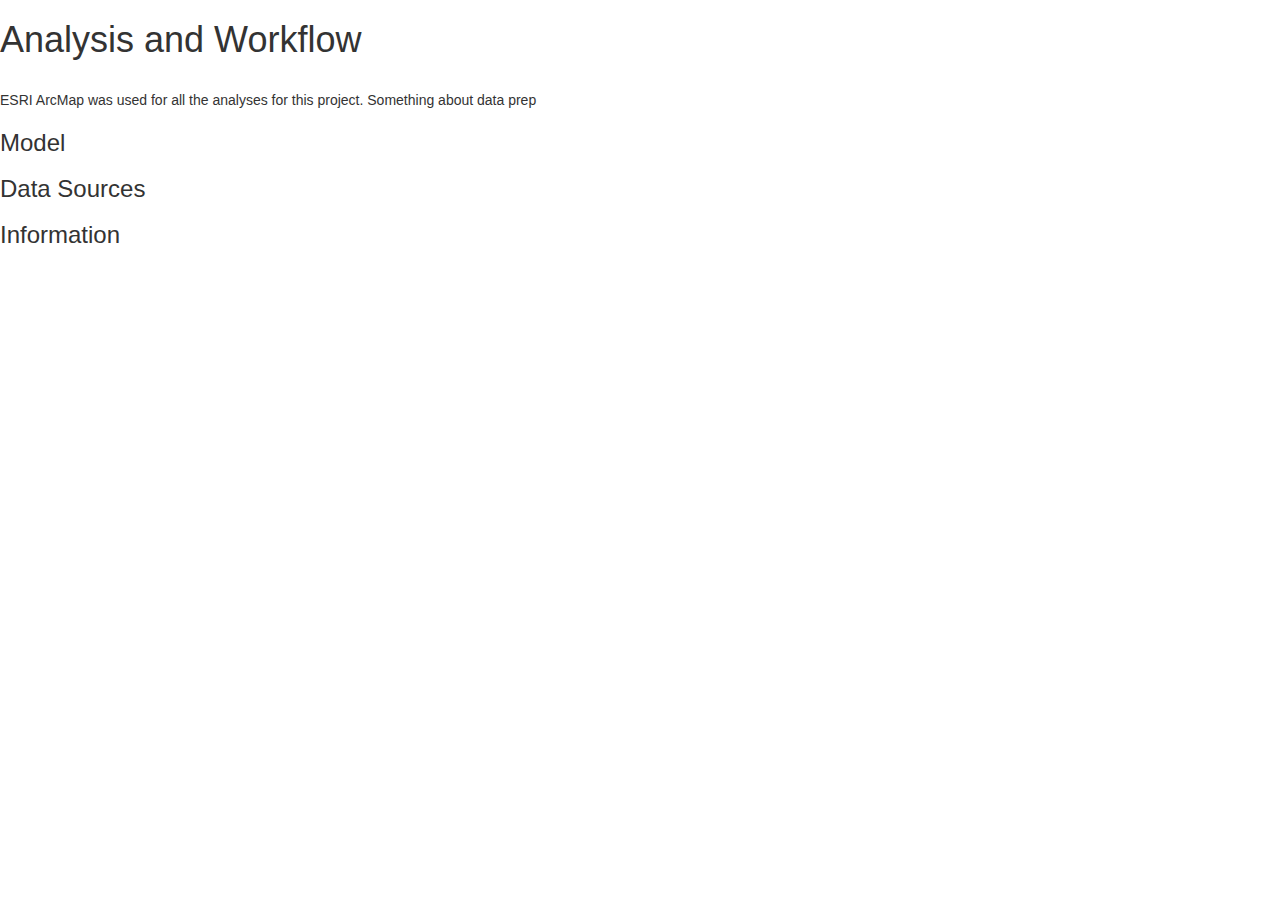
==== Analysis.html @ 52572a13 "first commit" ====
<!DOCTYPE html>
<html>
    <head>
        <meta charset="utf-8">
        <meta name = "description" content = "Watershed Analysis of the St. Paul Campus, University of Minnesota">
        <meta name = "keywords" content = "HTML,CSS,Javascript,ESRI,Hydrology,UMN,ArcMap,Watershed,St.Paul,ESPM5295">
        <meta name = "author" content = "Cara Leitheiser">
        <meta name = "viewport" content = "width=device-width, initial-scale = 1.0">
        <title>ESPM5295 Watershed Analysis</title>
        <link rel="stylesheet" href="https://maxcdn.bootstrapcdn.com/bootstrap/3.3.7/css/bootstrap.min.css">
        <script src="https://ajax.googleapis.com/ajax/libs/jquery/3.2.1/jquery.min.js"></script>
        <script src="https://maxcdn.bootstrapcdn.com/bootstrap/3.3.7/js/bootstrap.min.js"></script>
    </head>
    <body>
        <h1>Analysis and Workflow</h1>
        <br>
        <p>ESRI ArcMap was used for all the analyses for this project. Something about data prep</p>
        <h3>Model</h3>        
        <h3>Data Sources</h3>
        <h3>Information</h3>
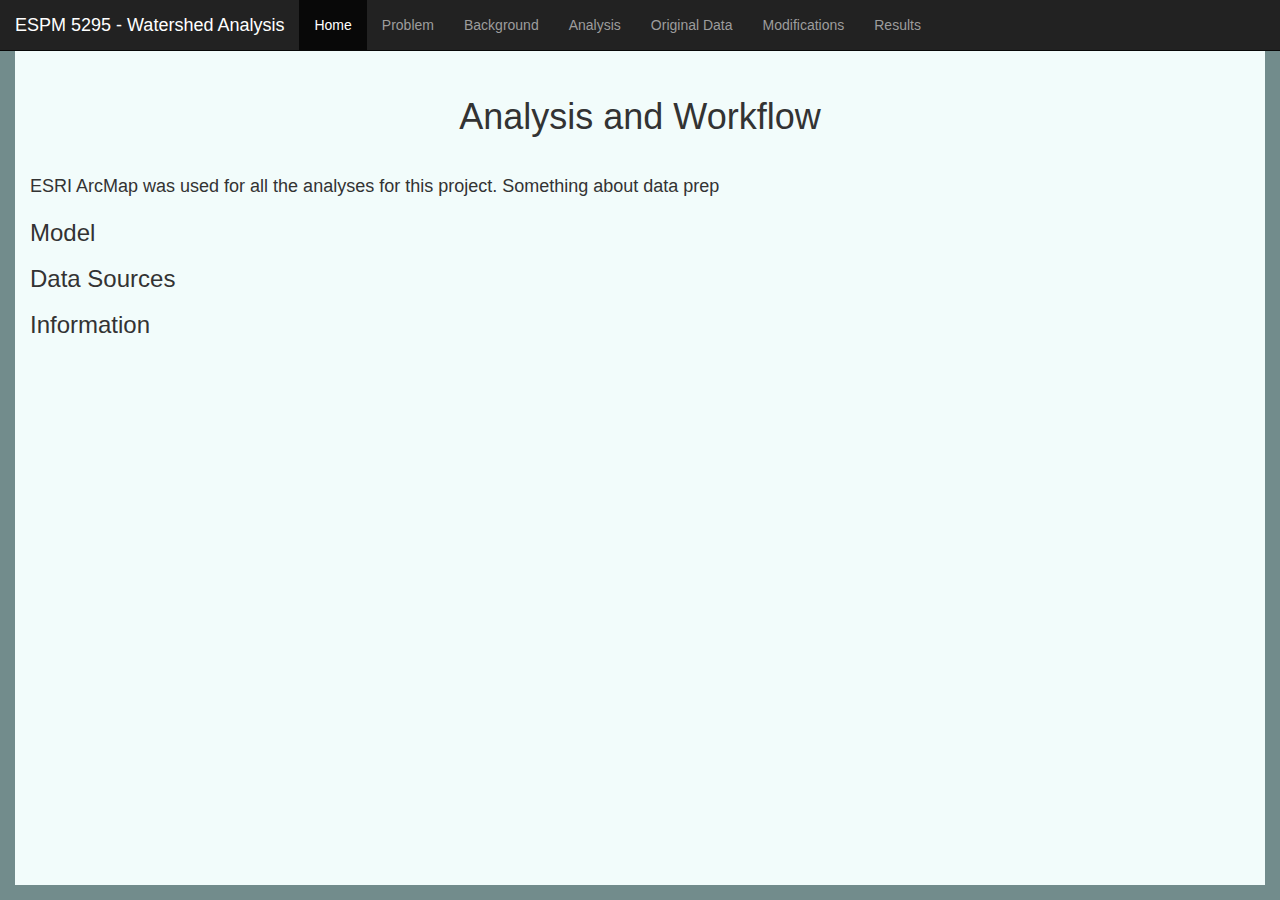
==== commit acd84d93: "links/updates" ====
--- a/Analysis.html
+++ b/Analysis.html
@@ -8,10 +8,40 @@
         <meta name = "viewport" content = "width=device-width, initial-scale = 1.0">
         <title>ESPM5295 Watershed Analysis</title>
         <link rel="stylesheet" href="https://maxcdn.bootstrapcdn.com/bootstrap/3.3.7/css/bootstrap.min.css">
+        <link rel="stylesheet" type="text/css" href="css/main.css"/>
         <script src="https://ajax.googleapis.com/ajax/libs/jquery/3.2.1/jquery.min.js"></script>
         <script src="https://maxcdn.bootstrapcdn.com/bootstrap/3.3.7/js/bootstrap.min.js"></script>
+               <style> body {background-color: #f2fcfb; padding: 30px} </style> 
     </head>
+    
     <body>
+        
+<!-- Navigation bar--> 
+        <nav class="navbar navbar-inverse navbar-fixed-top">
+            <div class="container-fluid">
+                <div class="navbar-header">
+                    <a class="navbar-brand" href="https://giscourses.cfans.umn.edu/espm5295">ESPM 5295 - Watershed Analysis</a>
+                </div>
+                <ul class="nav navbar-nav">
+                    <li class="active"><a href="index.html">Home</a></li>
+                    <li><a href="Problem.html">Problem</a></li>
+                    <li><a href="Background.html">Background</a></li>
+                    <li><a href="Analysis.html">Analysis</a></li>
+                    <li><a href="Original%20Data.html">Original Data</a></li>
+                    <li><a href="Modifications.html">Modifications</a></li>
+                    <li><a href="Results.html">Results</a></li>  
+                </ul>
+            </div>
+        </nav>
+<!--Green border around the page-->        
+        <div id="left"></div>
+        <div id="right"></div>
+        <div id="top"></div>
+        <div id="bottom"></div>
+       
+<!--Start of page-->
+        <br>
+        <br>
         <h1>Analysis and Workflow</h1>
         <br>
         <p>ESRI ArcMap was used for all the analyses for this project. Something about data prep</p>
--- a/css/main.css
+++ b/css/main.css
@@ -0,0 +1,51 @@
+images {
+    display: inline-block;
+    margin-left: auto;
+    margin-right: auto;
+    height: 30px; }
+
+stpaulmap {
+    display: inline-block;
+    margin-left: auto;
+    margin-right: auto;
+    height: 30px;}
+#stpaulmap {text-align: center}
+
+p {font-family: sans-serif; font-size: 18px}
+
+h1 {font-family: sans-serif; text-align: center; line-height: 150%}
+
+/*Border around entire frame*/
+#top, #bottom, #left, #right {
+	background: #728c8c;
+	position: fixed;}
+#left, #right {
+		top: 0; bottom: 0;
+		width: 15px;}
+		#left { left: 0; }
+		#right { right: 0; }		
+#top, #bottom {
+		left: 0; right: 0;
+		height: 15px;}
+		#top { top: 0; }
+		#bottom { bottom: 0; }
+
+/*Image on background page*/
+#img_cont {
+  display: table;
+  width: 95%;
+  margin: 10px auto;}
+
+#img_cont a {
+  display: table-cell;
+  text-align: center;
+  width: 16%;}
+
+#img_cont img {
+  width: 100%;
+  max-width: 325px;
+  border-style: solid;
+  border-width: .5px;
+  border-color: grey;
+  padding: 2px;
+  margin: 10px;}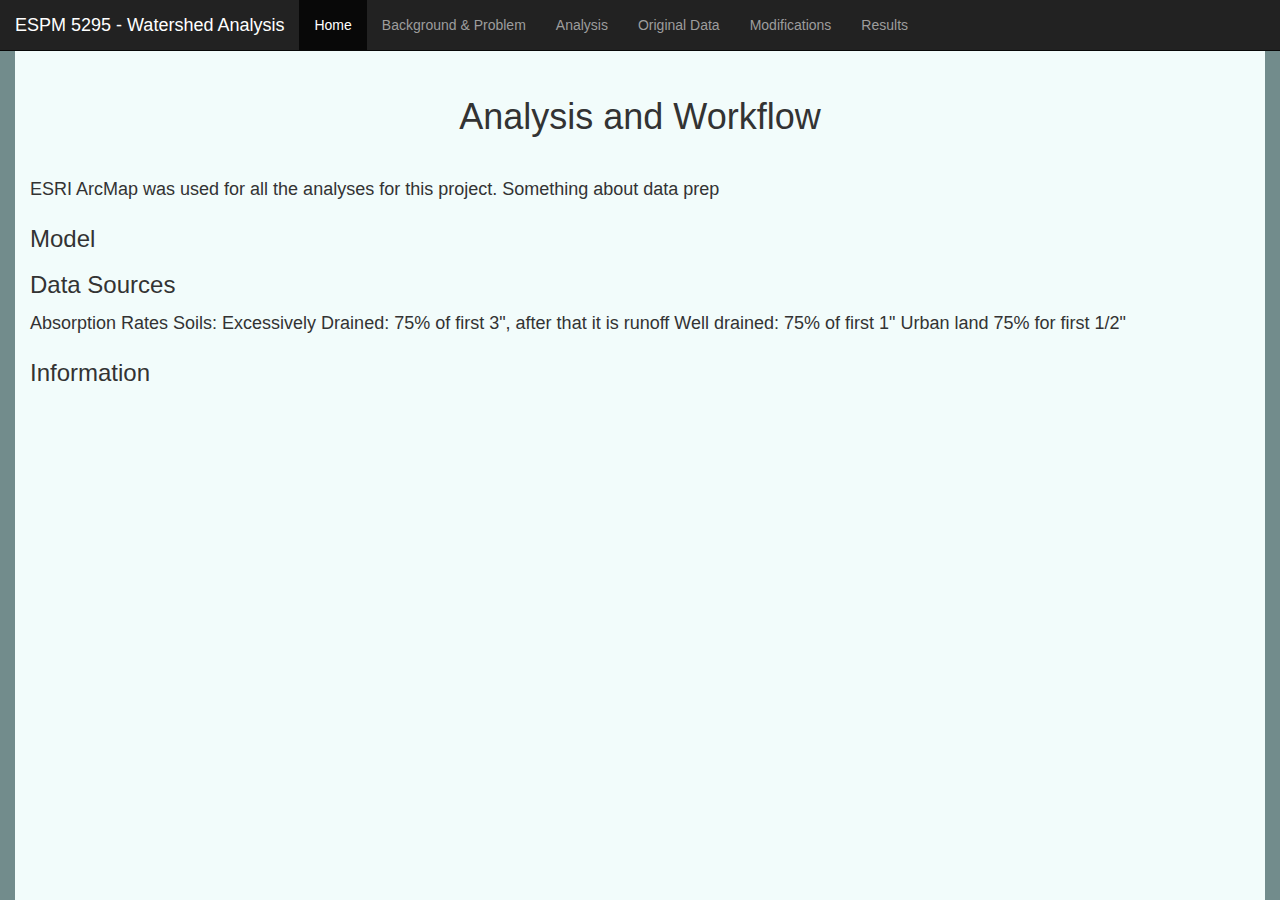
==== commit 1143856b: "Updates" ====
--- a/Analysis.html
+++ b/Analysis.html
@@ -24,8 +24,7 @@
                 </div>
                 <ul class="nav navbar-nav">
                     <li class="active"><a href="index.html">Home</a></li>
-                    <li><a href="Problem.html">Problem</a></li>
-                    <li><a href="Background.html">Background</a></li>
+                    <li><a href="Background_Problem.html">Background & Problem</a></li>
                     <li><a href="Analysis.html">Analysis</a></li>
                     <li><a href="Original%20Data.html">Original Data</a></li>
                     <li><a href="Modifications.html">Modifications</a></li>
@@ -36,8 +35,6 @@
 <!--Green border around the page-->        
         <div id="left"></div>
         <div id="right"></div>
-        <div id="top"></div>
-        <div id="bottom"></div>
        
 <!--Start of page-->
         <br>
@@ -47,4 +44,11 @@
         <p>ESRI ArcMap was used for all the analyses for this project. Something about data prep</p>
         <h3>Model</h3>        
         <h3>Data Sources</h3>
+        <p>
+        Absorption Rates 
+            Soils:
+            Excessively Drained: 75% of first 3", after that it is runoff
+            Well drained: 75% of first 1" 
+            Urban land 75% for first 1/2" 
+        </p>
         <h3>Information</h3>
--- a/css/main.css
+++ b/css/main.css
@@ -11,12 +11,16 @@
     height: 30px;}
 #stpaulmap {text-align: center}
 
-p {font-family: sans-serif; font-size: 18px}
+.left {
+   float: left;
+   padding: 0 20px 20px 0;}
+
+p {font-family: sans-serif; font-size: 18px; line-height: 175%}
 
 h1 {font-family: sans-serif; text-align: center; line-height: 150%}
 
 /*Border around entire frame*/
-#top, #bottom, #left, #right {
+#left, #right {
 	background: #728c8c;
 	position: fixed;}
 #left, #right {
@@ -24,11 +28,6 @@
 		width: 15px;}
 		#left { left: 0; }
 		#right { right: 0; }		
-#top, #bottom {
-		left: 0; right: 0;
-		height: 15px;}
-		#top { top: 0; }
-		#bottom { bottom: 0; }
 
 /*Image on background page*/
 #img_cont {
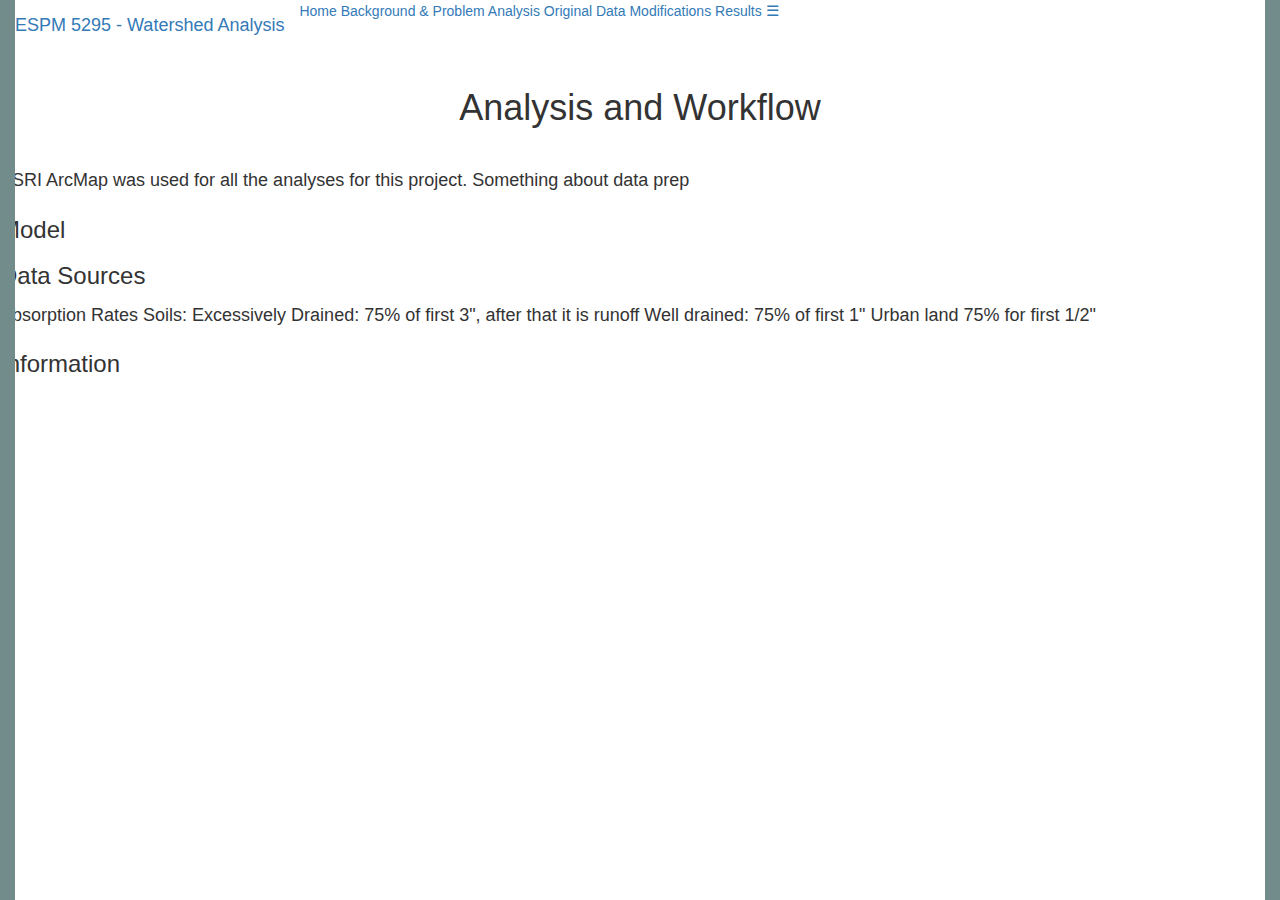
==== commit 59117b38: "Style Updates" ====
--- a/Analysis.html
+++ b/Analysis.html
@@ -11,27 +11,24 @@
         <link rel="stylesheet" type="text/css" href="css/main.css"/>
         <script src="https://ajax.googleapis.com/ajax/libs/jquery/3.2.1/jquery.min.js"></script>
         <script src="https://maxcdn.bootstrapcdn.com/bootstrap/3.3.7/js/bootstrap.min.js"></script>
-               <style> body {background-color: #f2fcfb; padding: 30px} </style> 
+        <script> function myFunction() {
+            var x = document.getElementById("myTopnav");
+            if (x.className === "topnav") {x.className += " responsive";} 
+                else {x.className = "topnav";}}</script>
     </head>
-    
+
     <body>
-        
-<!-- Navigation bar--> 
-        <nav class="navbar navbar-inverse navbar-fixed-top">
-            <div class="container-fluid">
-                <div class="navbar-header">
-                    <a class="navbar-brand" href="https://giscourses.cfans.umn.edu/espm5295">ESPM 5295 - Watershed Analysis</a>
-                </div>
-                <ul class="nav navbar-nav">
-                    <li class="active"><a href="index.html">Home</a></li>
-                    <li><a href="Background_Problem.html">Background & Problem</a></li>
-                    <li><a href="Analysis.html">Analysis</a></li>
-                    <li><a href="Original%20Data.html">Original Data</a></li>
-                    <li><a href="Modifications.html">Modifications</a></li>
-                    <li><a href="Results.html">Results</a></li>  
-                </ul>
-            </div>
-        </nav>
+<!--Navigation Bar-->
+        <div class="topnav" id="myTopnav">
+            <a class="navbar-brand" href="https://giscourses.cfans.umn.edu/espm5295">ESPM 5295 - Watershed Analysis</a>
+            <a href="index.html">Home</a>
+            <a href="Background_Problem.html">Background & Problem</a>
+            <a href="Analysis.html" class="active">Analysis</a>
+            <a href="Original%20Data.html">Original Data</a>
+            <a href="Modifications.html">Modifications</a>
+            <a href="Results.html">Results</a>
+            <a href="javascript:void(0);" style="font-size:15px;" class="icon" onclick="myFunction()">&#9776;</a>
+        </div>
 <!--Green border around the page-->        
         <div id="left"></div>
         <div id="right"></div>
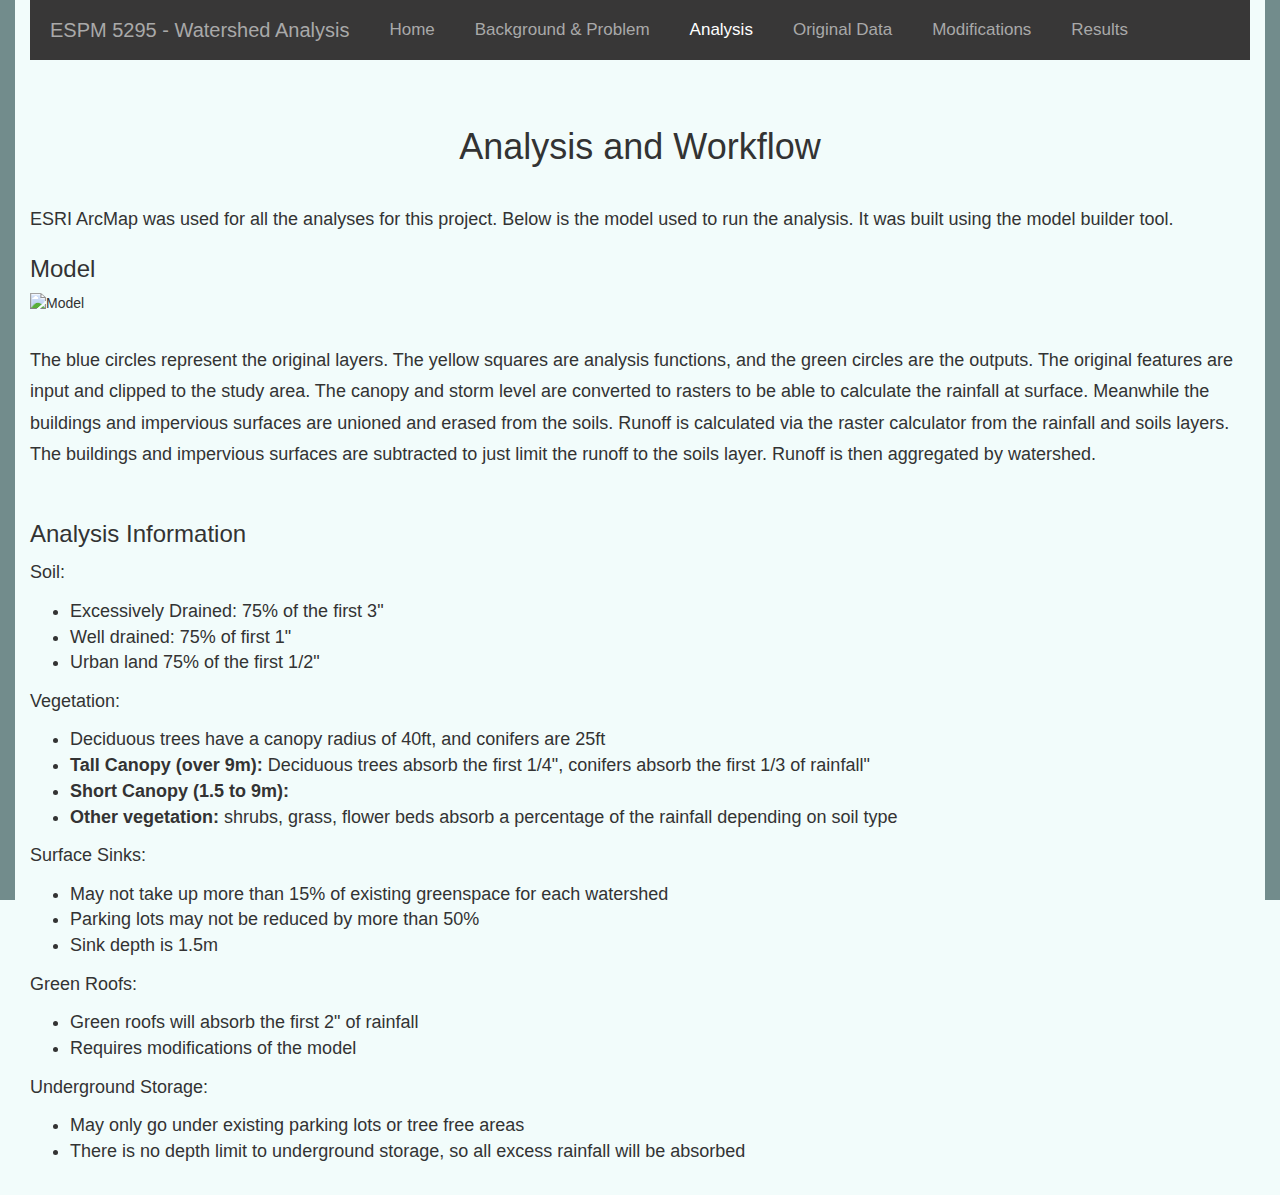
==== commit 0dc40e42: "Final updates" ====
--- a/Analysis.html
+++ b/Analysis.html
@@ -38,14 +38,42 @@
         <br>
         <h1>Analysis and Workflow</h1>
         <br>
-        <p>ESRI ArcMap was used for all the analyses for this project. Something about data prep</p>
-        <h3>Model</h3>        
-        <h3>Data Sources</h3>
-        <p>
-        Absorption Rates 
-            Soils:
-            Excessively Drained: 75% of first 3", after that it is runoff
-            Well drained: 75% of first 1" 
-            Urban land 75% for first 1/2" 
-        </p>
-        <h3>Information</h3>
+        <p>ESRI ArcMap was used for all the analyses for this project. Below is the model used to run the analysis. It was built using the model builder tool.</p>
+        <h3>Model</h3>
+        <img src=images/Model.png width="100%" alt = "Model">
+        <br>
+        <p><br>The blue circles represent the original layers. The yellow squares are analysis functions, and the green circles are the outputs. The original features are input and clipped to the study area. The canopy and storm level are converted to rasters to be able to calculate the rainfall at surface. Meanwhile the buildings and impervious surfaces are unioned and erased from the soils. Runoff is calculated via the raster calculator from the rainfall and soils layers. The buildings and impervious surfaces are subtracted to just limit the runoff to the soils layer. Runoff is then aggregated by watershed.</p>
+        <br>
+        <h3>Analysis Information</h3>
+        <p>Soil:</p>
+        <ul>    
+			<li>Excessively Drained: 75% of the first 3"</li>
+			<li>Well drained: 75% of first 1"</li>
+			<li>Urban land 75% of the first 1/2"</li>
+        </ul>
+        <p>Vegetation:</p>
+        <ul>
+            <li>Deciduous trees have a canopy radius of 40ft, and conifers are 25ft </li>
+			<li><strong>Tall Canopy (over 9m): </strong>Deciduous trees absorb the first 1/4", conifers absorb the first 1/3 of rainfall" </li>
+			<li><strong>Short Canopy (1.5 to 9m): </strong></li>
+            <li><strong>Other vegetation: </strong>shrubs, grass, flower beds absorb a percentage of the rainfall depending on soil type </li>
+        </ul>
+        <p>Surface Sinks:</p>
+        <ul>
+			<li>May not take up more than 15% of existing greenspace for each watershed</li>
+			<li>Parking lots may not be reduced by more than 50%</li>
+            <li>Sink depth is 1.5m</li>
+        </ul>
+        <p>Green Roofs:</p>
+        <ul>
+			<li>Green roofs will absorb the first 2" of rainfall</li>
+            <li>Requires modifications of the model</li>
+        </ul>
+        <p>Underground Storage:</p>
+        <ul>
+			<li>May only go under existing parking lots or tree free areas</li>
+            <li>There is no depth limit to underground storage, so all excess rainfall will be absorbed</li>
+        </ul>
+        <br>
+</body>
+</html>--- a/css/main.css
+++ b/css/main.css
@@ -4,47 +4,105 @@
     margin-right: auto;
     height: 30px; }
 
-stpaulmap {
-    display: inline-block;
-    margin-left: auto;
-    margin-right: auto;
-    height: 30px;}
-#stpaulmap {text-align: center}
+/* general formatting*/
+p {font-family: sans-serif; font-size: 18px; line-height: 175%}
 
-.left {
-   float: left;
-   padding: 0 20px 20px 0;}
-
-p {font-family: sans-serif; font-size: 18px; line-height: 175%}
+body {background-color: #f2fcfb; padding-left: 30px; padding-right: 30px}
 
 h1 {font-family: sans-serif; text-align: center; line-height: 150%}
 
+li {
+    font-size: 18px;
+}
+/*table*/
+table, th, td {
+    border: 1px solid black;
+    text-align: center;}
+
+/* home page*/
+    .left {
+        float: left;
+        padding: 0 20px 20px 0;}
+
 /*Border around entire frame*/
-#left, #right {
-	background: #728c8c;
-	position: fixed;}
-#left, #right {
-		top: 0; bottom: 0;
-		width: 15px;}
-		#left { left: 0; }
-		#right { right: 0; }		
+    #left, #right {
+	   background: #728c8c;
+	   position: fixed;}
+    #left, #right {
+		  top: 0; bottom: 0;
+		  width: 15px;}
+		  #left { left: 0; }
+		  #right { right: 0; }		
 
 /*Image on background page*/
-#img_cont {
-  display: table;
-  width: 95%;
-  margin: 10px auto;}
+    #img_cont {
+        display: table;
+        width: 95%;
+        margin: 10px auto;}
 
-#img_cont a {
-  display: table-cell;
+    #img_cont a {
+        display: table-cell;
+        text-align: center;
+        width: 16%;}
+
+    #img_cont img {
+        width: 100%;
+        max-width: 325px;
+        border-style: solid;
+        border-width: .5px;
+        border-color: grey;
+        padding: 2px;
+        margin: 10px;}
+
+/************NAVIGATION BAR***************/
+/* Add a black background color to the top navigation */
+.topnav {
+  overflow: hidden;
+  background-color: #383737;}
+
+/* Style the links inside the navigation bar */
+.topnav a {
+  min-height: 60px;
+  float: left;
+  display: block;
+  color: darkgrey;
   text-align: center;
-  width: 16%;}
+  padding: 18px 20px;
+  text-decoration: none;
+  font-size: 17px;}
 
-#img_cont img {
-  width: 100%;
-  max-width: 325px;
-  border-style: solid;
-  border-width: .5px;
-  border-color: grey;
-  padding: 2px;
-  margin: 10px;}+/*Change the style of the "ESPM 5295 Watershed Analysis" only*/
+.topnav .navbar-brand {
+   font-size: 20px;
+   padding: 20px 20px;}
+
+/* Change the color of links on hover */
+.topnav a:hover {
+  color: white;}
+
+/* Add an active class to highlight the current page CHECK THIS*/
+.topnav .active {
+  color: white;}
+
+/* Hide the link that should open and close the topnav on small screens */
+.topnav .icon {
+  display: none;}
+
+/* When the screen is less than 600 pixels wide, hide all links, except for the first one ("Home"). Show the link that contains should open and close the topnav (.icon) */
+@media screen and (max-width: 600px) {
+  .topnav a:not(:first-child) {display: none;}
+  .topnav a.icon {
+    float: right;
+    display: block;}}
+
+/* The "responsive" class is added to the topnav with JavaScript when the user clicks on the icon. This class makes the topnav look good on small screens (display the links vertically instead of horizontally) */
+@media screen and (max-width: 600px) {
+  .topnav.responsive {position: relative;}
+  .topnav.responsive .icon {
+    position: absolute;
+    right: 0;
+    top: 0;} 
+  .topnav.responsive a {
+    float: none;
+    display: block;
+      text-align: left;}}